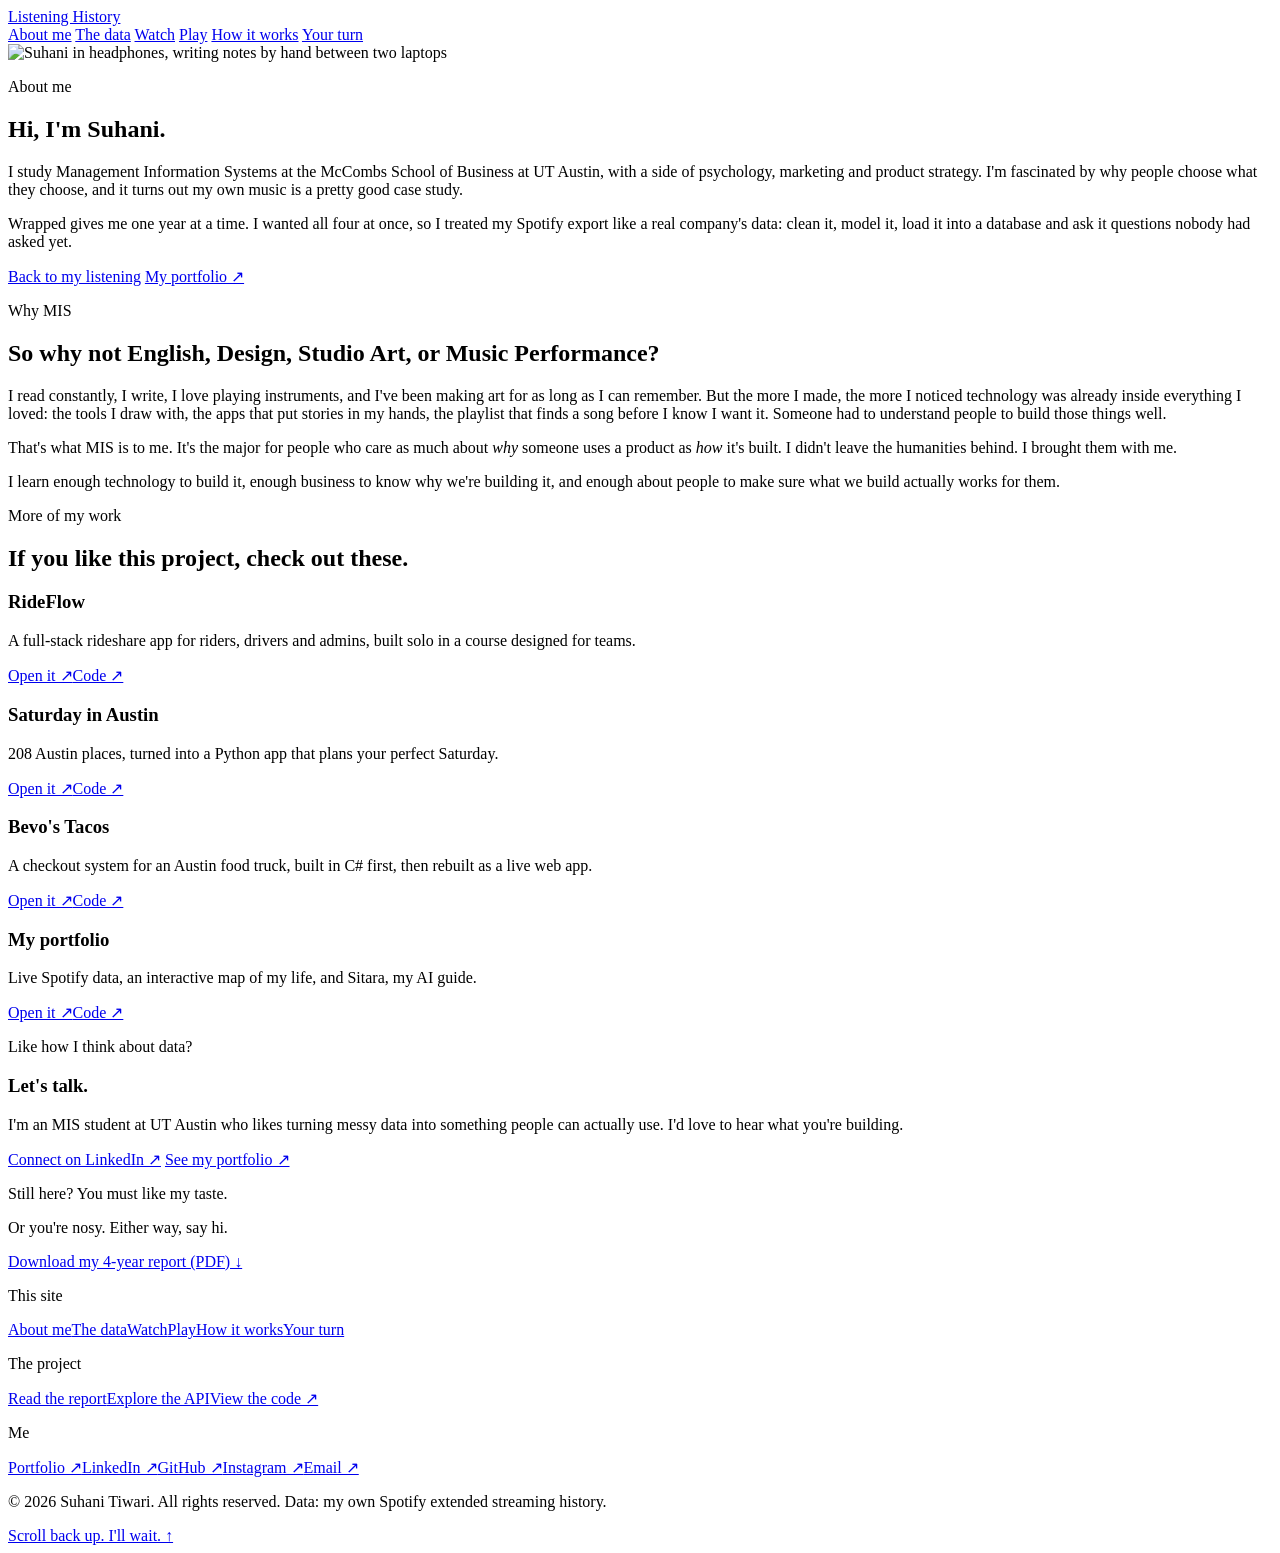
==== app/static/about.html @ ca0a08ca "All Spotify on the main page: takeaways under every chart, a raw record next to its cleaned row, pri" ====
<!doctype html>
<html lang="en">
<head>
    <meta charset="utf-8">
    <meta name="viewport" content="width=device-width, initial-scale=1">
    <title>About me | Listening History</title>
    <meta name="description" content="Four years of my Spotify listening, run through an ETL pipeline into a PostgreSQL star schema and explored with SQL.">
    <meta name="author" content="Suhani Tiwari">
    <meta property="og:type" content="website">
    <meta property="og:title" content="Four years of my listening, in data | Suhani Tiwari">
    <meta property="og:description" content="182,293 Spotify records, cleaned in Python, modeled into PostgreSQL and asked questions in SQL. Guess my stats, watch my top songs and see if I listen to your favorite artist.">
    <meta property="og:url" content="https://listening-history.onrender.com/">
    <meta property="og:image" content="https://listening-history.onrender.com/static/share-card.jpg">
    <meta property="og:image:width" content="1200">
    <meta property="og:image:height" content="630">
    <meta name="twitter:card" content="summary_large_image">
    <meta name="twitter:image" content="https://listening-history.onrender.com/static/share-card.jpg">
    <meta name="copyright" content="© 2026 Suhani Tiwari. All rights reserved.">
    <link rel="icon" href="data:image/svg+xml,<svg xmlns='http://www.w3.org/2000/svg' viewBox='0 0 100 100'><circle cx='50' cy='50' r='48' fill='%238A4D57'/><circle cx='50' cy='50' r='14' fill='%23FAF1EF'/></svg>">
    <link rel="stylesheet" href="/static/styles.css?v=15">
</head>
<body>

<nav class="topnav" aria-label="Sections">
    <div class="topnav-in">
        <a class="brand" href="/">Listening History</a>
        <div class="topnav-links">
            <a href="/about">About me</a>
            <a href="/#data">The data</a>
            <a href="/#watch">Watch</a>
            <a href="/#play">Play</a>
            <a href="/#method">How it works</a>
            <a class="topnav-cta" href="/#your-turn">Your turn</a>
        </div>
    </div>
</nav>

<main class="page" id="top">

    <section class="about-hero" aria-labelledby="t-hi">
        <figure style="margin:0"><img src="/static/suhani-notes.jpg" width="800" height="1000" alt="Suhani in headphones, writing notes by hand between two laptops"></figure>
        <div>
            <p class="eyebrow">About me</p>
            <h1 id="t-hi">Hi, I'm Suhani.</h1>
            <p class="lede">I study Management Information Systems at the McCombs School of Business at UT Austin, with a side of psychology, marketing and product strategy. I'm fascinated by why people choose what they choose, and it turns out my own music is a pretty good case study.</p>
            <p class="about-p">Wrapped gives me one year at a time. I wanted all four at once, so I treated my Spotify export like a real company's data: clean it, model it, load it into a database and ask it questions nobody had asked yet.</p>
            <div class="hero-actions">
                <a class="pill solid" href="/">Back to my listening</a>
                <a class="pill" href="https://suhanitiwari.com">My portfolio ↗</a>
            </div>
        </div>
    </section>

    <section class="block" aria-labelledby="t-mis">
        <p class="eyebrow">Why MIS</p>
        <h2 id="t-mis">So why not English, Design, Studio Art, or Music Performance?</h2>
        <p class="about-p">I read constantly, I write, I love playing instruments, and I've been making art for as long as I can remember. But the more I made, the more I noticed technology was already inside everything I loved: the tools I draw with, the apps that put stories in my hands, the playlist that finds a song before I know I want it. Someone had to understand people to build those things well.</p>
        <p class="about-p">That's what MIS is to me. It's the major for people who care as much about <em>why</em> someone uses a product as <em>how</em> it's built. I didn't leave the humanities behind. I brought them with me.</p>
        <p class="mis-quote">I learn enough technology to build it, enough business to know why we're building it, and enough about people to make sure what we build actually works for them.</p>
    </section>

    <section class="block" aria-labelledby="t-more">
        <p class="eyebrow">More of my work</p>
        <h2 id="t-more">If you like this project, check out these.</h2>
        <div class="projects">
            <article class="project"><h3>RideFlow</h3><p>A full-stack rideshare app for riders, drivers and admins, built solo in a course designed for teams.</p>
                <div class="links"><a class="pill solid" href="https://rideflow-frontend.onrender.com/" target="_blank" rel="noopener">Open it ↗</a><a class="pill" href="https://github.com/suhxnitiwari/ridemanagement" target="_blank" rel="noopener">Code ↗</a></div></article>
            <article class="project"><h3>Saturday in Austin</h3><p>208 Austin places, turned into a Python app that plans your perfect Saturday.</p>
                <div class="links"><a class="pill solid" href="https://suhxnitiwari.github.io/saturday-in-austin/" target="_blank" rel="noopener">Open it ↗</a><a class="pill" href="https://github.com/suhxnitiwari/saturday-in-austin" target="_blank" rel="noopener">Code ↗</a></div></article>
            <article class="project"><h3>Bevo's Tacos</h3><p>A checkout system for an Austin food truck, built in C# first, then rebuilt as a live web app.</p>
                <div class="links"><a class="pill solid" href="https://suhxnitiwari.github.io/Bevo_Taco-Checkout/" target="_blank" rel="noopener">Open it ↗</a><a class="pill" href="https://github.com/suhxnitiwari/Bevo_Taco-Checkout" target="_blank" rel="noopener">Code ↗</a></div></article>
            <article class="project"><h3>My portfolio</h3><p>Live Spotify data, an interactive map of my life, and Sitara, my AI guide.</p>
                <div class="links"><a class="pill solid" href="https://suhanitiwari.com" target="_blank" rel="noopener">Open it ↗</a><a class="pill" href="https://github.com/suhxnitiwari/suhanitiwari-portfolio" target="_blank" rel="noopener">Code ↗</a></div></article>
        </div>
    </section>

    <section class="block" aria-labelledby="t-talk">
        <div class="cta-card dark">
            <p class="eyebrow">Like how I think about data?</p>
            <h3 class="h3" id="t-talk">Let's talk.</h3>
            <p>I'm an MIS student at UT Austin who likes turning messy data into something people can actually use. I'd love to hear what you're building.</p>
            <div class="links">
                <a class="pill solid" href="https://www.linkedin.com/in/suhxnitiwari/" target="_blank" rel="noopener">Connect on LinkedIn ↗</a>
                <a class="pill" href="https://suhanitiwari.com">See my portfolio ↗</a>
            </div>
        </div>
    </section>

</main>
<footer class="site-foot">
    <div class="site-foot-in">
        <div class="foot-lead">
            <p class="foot-title">Still here? You must like my taste.</p>
            <p class="foot-sub">Or you're nosy. Either way, say hi.</p>
            <a class="pill foot-report" href="/report.pdf" download>Download my 4-year report (PDF) ↓</a>
        </div>
        <nav class="foot-cols" aria-label="Footer">
            <div>
                <p class="foot-h">This site</p>
                <a href="/about">About me</a><a href="/#data">The data</a><a href="/#watch">Watch</a><a href="/#play">Play</a><a href="/#method">How it works</a><a href="/#your-turn">Your turn</a>
            </div>
            <div>
                <p class="foot-h">The project</p>
                <a href="/report">Read the report</a><a href="/api/docs">Explore the API</a><a href="https://github.com/suhxnitiwari/listening-history" target="_blank" rel="noopener">View the code ↗</a>
            </div>
            <div>
                <p class="foot-h">Me</p>
                <a href="https://suhanitiwari.com">Portfolio ↗</a><a href="https://www.linkedin.com/in/suhxnitiwari/" target="_blank" rel="noopener">LinkedIn ↗</a><a href="https://github.com/suhxnitiwari" target="_blank" rel="noopener">GitHub ↗</a><a href="https://www.instagram.com/suhxnitiwari/" target="_blank" rel="noopener">Instagram ↗</a><a href="mailto:suhxnitiwari@gmail.com">Email ↗</a>
            </div>
        </nav>
        <div class="foot-small">
            <p>© 2026 Suhani Tiwari. All rights reserved. Data: my own Spotify extended streaming history.</p>
            <a href="#top">Scroll back up. I'll wait. ↑</a>
        </div>
    </div>
</footer>
</body>
</html>
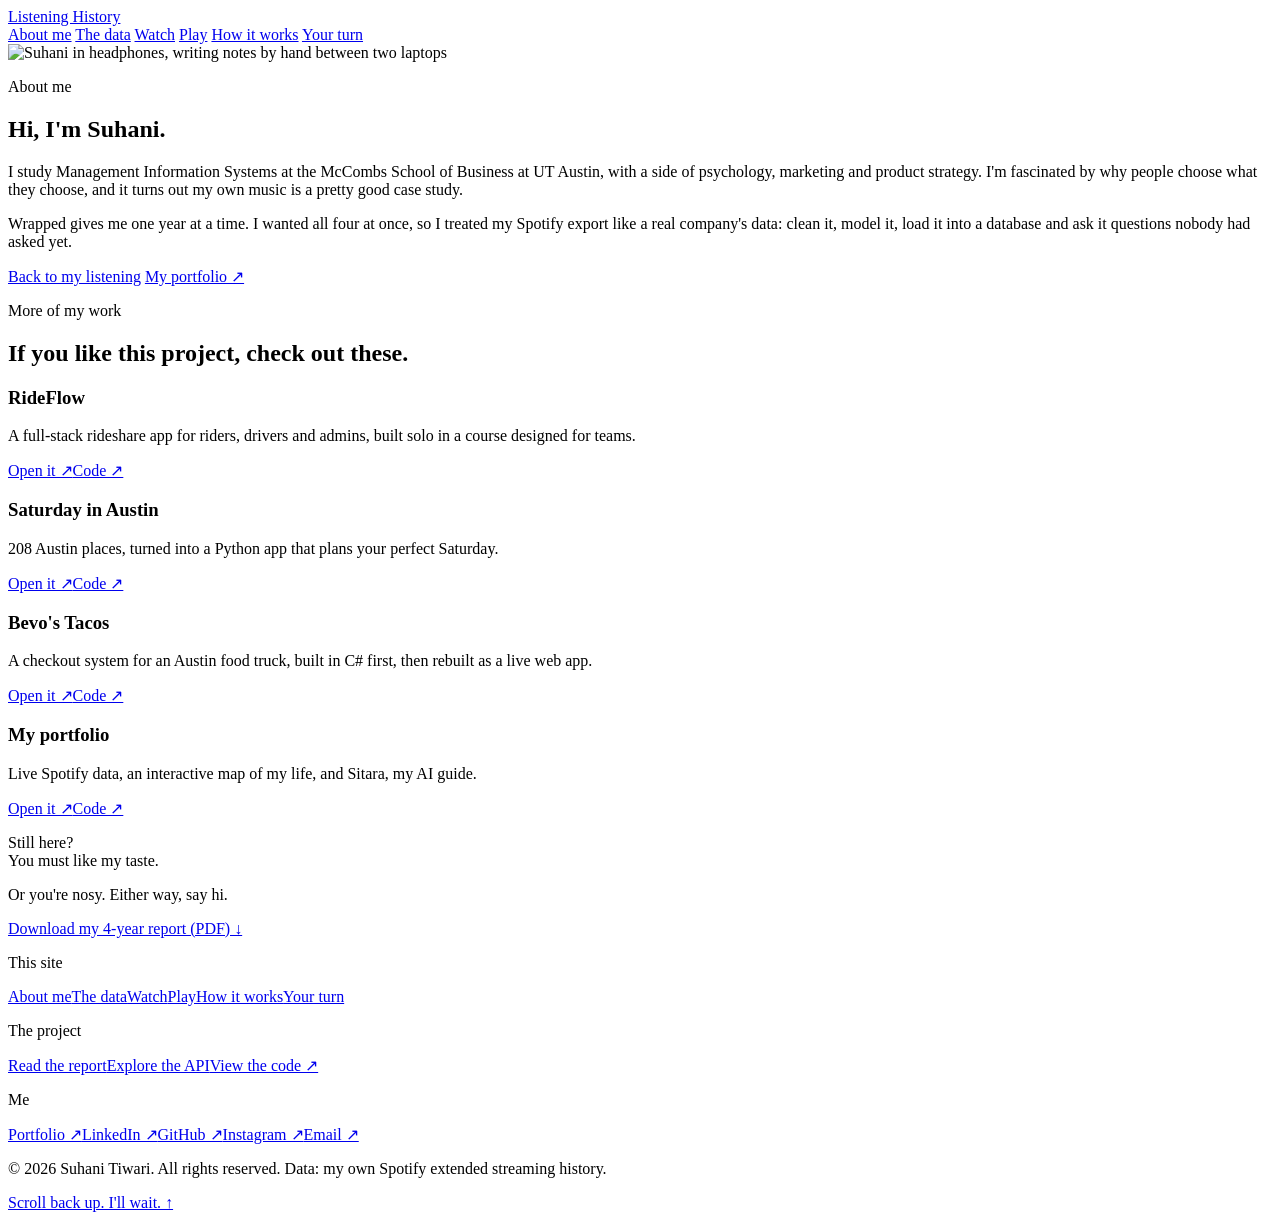
==== commit 908e8183: "About: no Why MIS or Let's talk (my portfolio and the footer do those jobs); footer headline on two " ====
--- a/app/static/about.html
+++ b/app/static/about.html
@@ -5,6 +5,7 @@
     <meta name="viewport" content="width=device-width, initial-scale=1">
     <title>About me | Listening History</title>
     <meta name="description" content="Four years of my Spotify listening, run through an ETL pipeline into a PostgreSQL star schema and explored with SQL.">
+    <meta name="theme-color" content="#22090F">
     <meta name="author" content="Suhani Tiwari">
     <meta property="og:type" content="website">
     <meta property="og:title" content="Four years of my listening, in data | Suhani Tiwari">
@@ -16,8 +17,8 @@
     <meta name="twitter:card" content="summary_large_image">
     <meta name="twitter:image" content="https://listening-history.onrender.com/static/share-card.jpg">
     <meta name="copyright" content="© 2026 Suhani Tiwari. All rights reserved.">
-    <link rel="icon" href="data:image/svg+xml,<svg xmlns='http://www.w3.org/2000/svg' viewBox='0 0 100 100'><circle cx='50' cy='50' r='48' fill='%238A4D57'/><circle cx='50' cy='50' r='14' fill='%23FAF1EF'/></svg>">
-    <link rel="stylesheet" href="/static/styles.css?v=15">
+    <link rel="icon" href="data:image/svg+xml,<svg xmlns='http://www.w3.org/2000/svg' viewBox='0 0 100 100'><circle cx='50' cy='50' r='48' fill='%23D65478'/><circle cx='50' cy='50' r='14' fill='%2322090F'/></svg>">
+    <link rel="stylesheet" href="/static/styles.css?v=23">
 </head>
 <body>
 
@@ -51,13 +52,6 @@
         </div>
     </section>
 
-    <section class="block" aria-labelledby="t-mis">
-        <p class="eyebrow">Why MIS</p>
-        <h2 id="t-mis">So why not English, Design, Studio Art, or Music Performance?</h2>
-        <p class="about-p">I read constantly, I write, I love playing instruments, and I've been making art for as long as I can remember. But the more I made, the more I noticed technology was already inside everything I loved: the tools I draw with, the apps that put stories in my hands, the playlist that finds a song before I know I want it. Someone had to understand people to build those things well.</p>
-        <p class="about-p">That's what MIS is to me. It's the major for people who care as much about <em>why</em> someone uses a product as <em>how</em> it's built. I didn't leave the humanities behind. I brought them with me.</p>
-        <p class="mis-quote">I learn enough technology to build it, enough business to know why we're building it, and enough about people to make sure what we build actually works for them.</p>
-    </section>
 
     <section class="block" aria-labelledby="t-more">
         <p class="eyebrow">More of my work</p>
@@ -74,23 +68,12 @@
         </div>
     </section>
 
-    <section class="block" aria-labelledby="t-talk">
-        <div class="cta-card dark">
-            <p class="eyebrow">Like how I think about data?</p>
-            <h3 class="h3" id="t-talk">Let's talk.</h3>
-            <p>I'm an MIS student at UT Austin who likes turning messy data into something people can actually use. I'd love to hear what you're building.</p>
-            <div class="links">
-                <a class="pill solid" href="https://www.linkedin.com/in/suhxnitiwari/" target="_blank" rel="noopener">Connect on LinkedIn ↗</a>
-                <a class="pill" href="https://suhanitiwari.com">See my portfolio ↗</a>
-            </div>
-        </div>
-    </section>
 
 </main>
 <footer class="site-foot">
     <div class="site-foot-in">
         <div class="foot-lead">
-            <p class="foot-title">Still here? You must like my taste.</p>
+            <p class="foot-title">Still here?<br>You must like my taste.</p>
             <p class="foot-sub">Or you're nosy. Either way, say hi.</p>
             <a class="pill foot-report" href="/report.pdf" download>Download my 4-year report (PDF) ↓</a>
         </div>
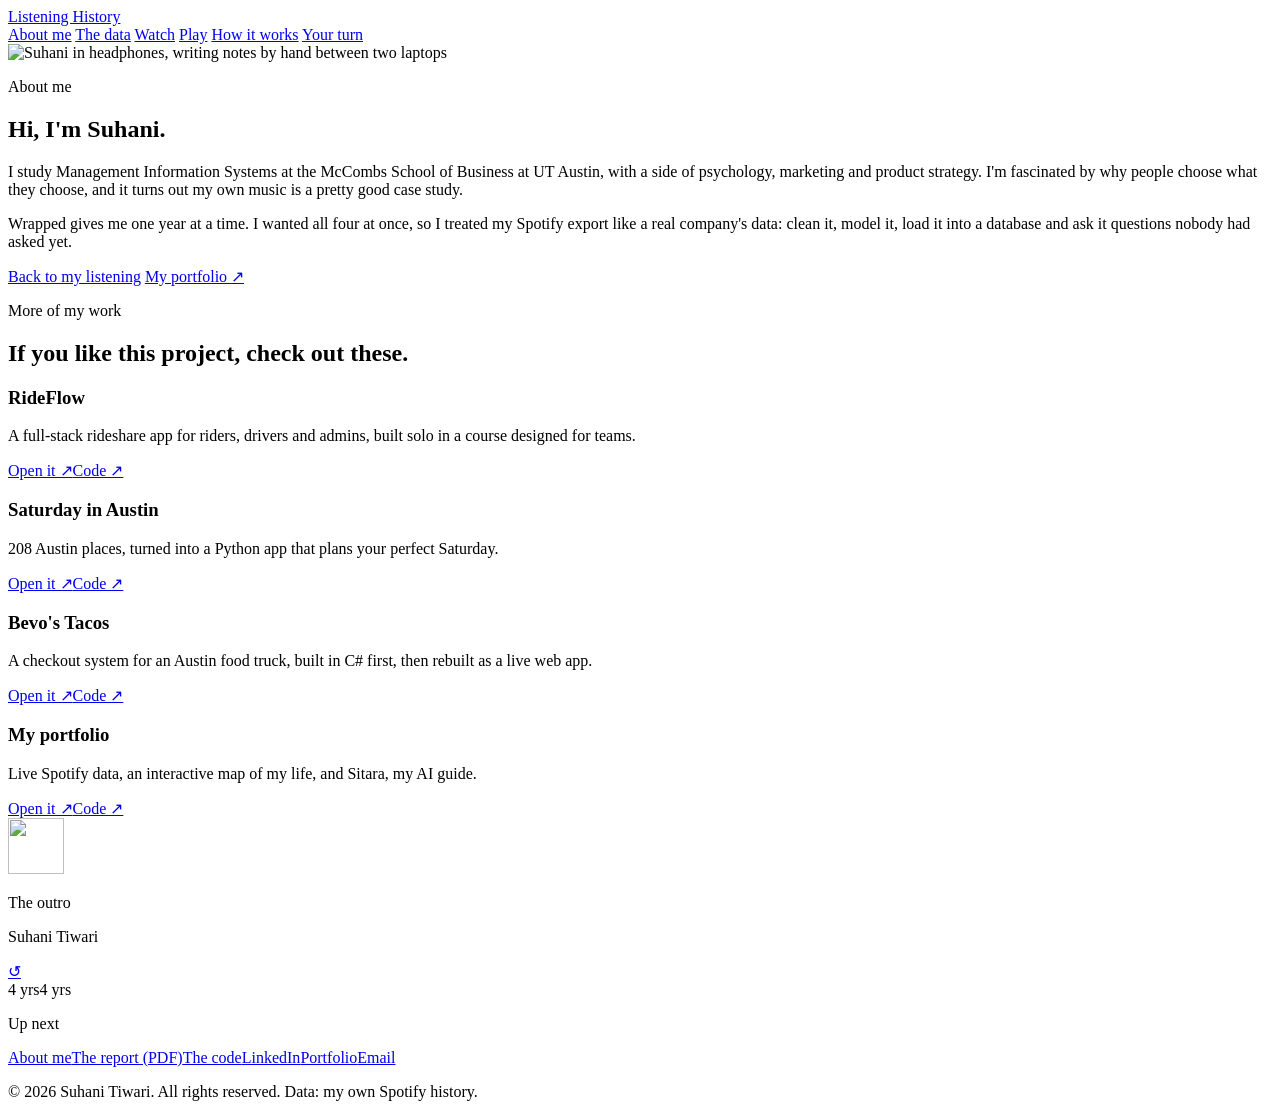
==== commit 59b6d97c: "How it works as nine drawn techniques; a player-bar footer; a closer About photo" ====
--- a/app/static/about.html
+++ b/app/static/about.html
@@ -18,7 +18,7 @@
     <meta name="twitter:image" content="https://listening-history.onrender.com/static/share-card.jpg">
     <meta name="copyright" content="© 2026 Suhani Tiwari. All rights reserved.">
     <link rel="icon" href="data:image/svg+xml,<svg xmlns='http://www.w3.org/2000/svg' viewBox='0 0 100 100'><circle cx='50' cy='50' r='48' fill='%23D65478'/><circle cx='50' cy='50' r='14' fill='%2322090F'/></svg>">
-    <link rel="stylesheet" href="/static/styles.css?v=23">
+    <link rel="stylesheet" href="/static/styles.css?v=26">
 </head>
 <body>
 
@@ -39,7 +39,7 @@
 <main class="page" id="top">
 
     <section class="about-hero" aria-labelledby="t-hi">
-        <figure style="margin:0"><img src="/static/suhani-notes.jpg" width="800" height="1000" alt="Suhani in headphones, writing notes by hand between two laptops"></figure>
+        <figure style="margin:0"><img src="/static/suhani-notes.jpg?v=2" width="800" height="1000" alt="Suhani in headphones, writing notes by hand between two laptops"></figure>
         <div>
             <p class="eyebrow">About me</p>
             <h1 id="t-hi">Hi, I'm Suhani.</h1>
@@ -70,32 +70,22 @@
 
 
 </main>
-<footer class="site-foot">
-    <div class="site-foot-in">
-        <div class="foot-lead">
-            <p class="foot-title">Still here?<br>You must like my taste.</p>
-            <p class="foot-sub">Or you're nosy. Either way, say hi.</p>
-            <a class="pill foot-report" href="/report.pdf" download>Download my 4-year report (PDF) ↓</a>
+<footer class="player-foot" aria-label="Footer">
+    <div class="player-in">
+        <div class="player-now">
+            <img src="/static/suhani.jpg?v=3" width="56" height="56" alt="" loading="lazy">
+            <div><p class="player-track">The outro</p><p class="player-artist">Suhani Tiwari</p></div>
         </div>
-        <nav class="foot-cols" aria-label="Footer">
-            <div>
-                <p class="foot-h">This site</p>
-                <a href="/about">About me</a><a href="/#data">The data</a><a href="/#watch">Watch</a><a href="/#play">Play</a><a href="/#method">How it works</a><a href="/#your-turn">Your turn</a>
-            </div>
-            <div>
-                <p class="foot-h">The project</p>
-                <a href="/report">Read the report</a><a href="/api/docs">Explore the API</a><a href="https://github.com/suhxnitiwari/listening-history" target="_blank" rel="noopener">View the code ↗</a>
-            </div>
-            <div>
-                <p class="foot-h">Me</p>
-                <a href="https://suhanitiwari.com">Portfolio ↗</a><a href="https://www.linkedin.com/in/suhxnitiwari/" target="_blank" rel="noopener">LinkedIn ↗</a><a href="https://github.com/suhxnitiwari" target="_blank" rel="noopener">GitHub ↗</a><a href="https://www.instagram.com/suhxnitiwari/" target="_blank" rel="noopener">Instagram ↗</a><a href="mailto:suhxnitiwari@gmail.com">Email ↗</a>
-            </div>
+        <div class="player-mid">
+            <a class="player-replay" href="#top" aria-label="Replay from the top">↺</a>
+            <div class="player-bar" aria-hidden="true"><span>4 yrs</span><i><b></b></i><span>4 yrs</span></div>
+        </div>
+        <nav class="player-queue" aria-label="Up next">
+            <p>Up next</p>
+            <a href="/about">About me</a><a href="/report.pdf" download>The report (PDF)</a><a href="https://github.com/suhxnitiwari/listening-history" target="_blank" rel="noopener">The code</a><a href="https://www.linkedin.com/in/suhxnitiwari/" target="_blank" rel="noopener">LinkedIn</a><a href="https://suhanitiwari.com">Portfolio</a><a href="mailto:suhxnitiwari@gmail.com">Email</a>
         </nav>
-        <div class="foot-small">
-            <p>© 2026 Suhani Tiwari. All rights reserved. Data: my own Spotify extended streaming history.</p>
-            <a href="#top">Scroll back up. I'll wait. ↑</a>
-        </div>
     </div>
+    <p class="player-legal">© 2026 Suhani Tiwari. All rights reserved. Data: my own Spotify history.</p>
 </footer>
 </body>
 </html>
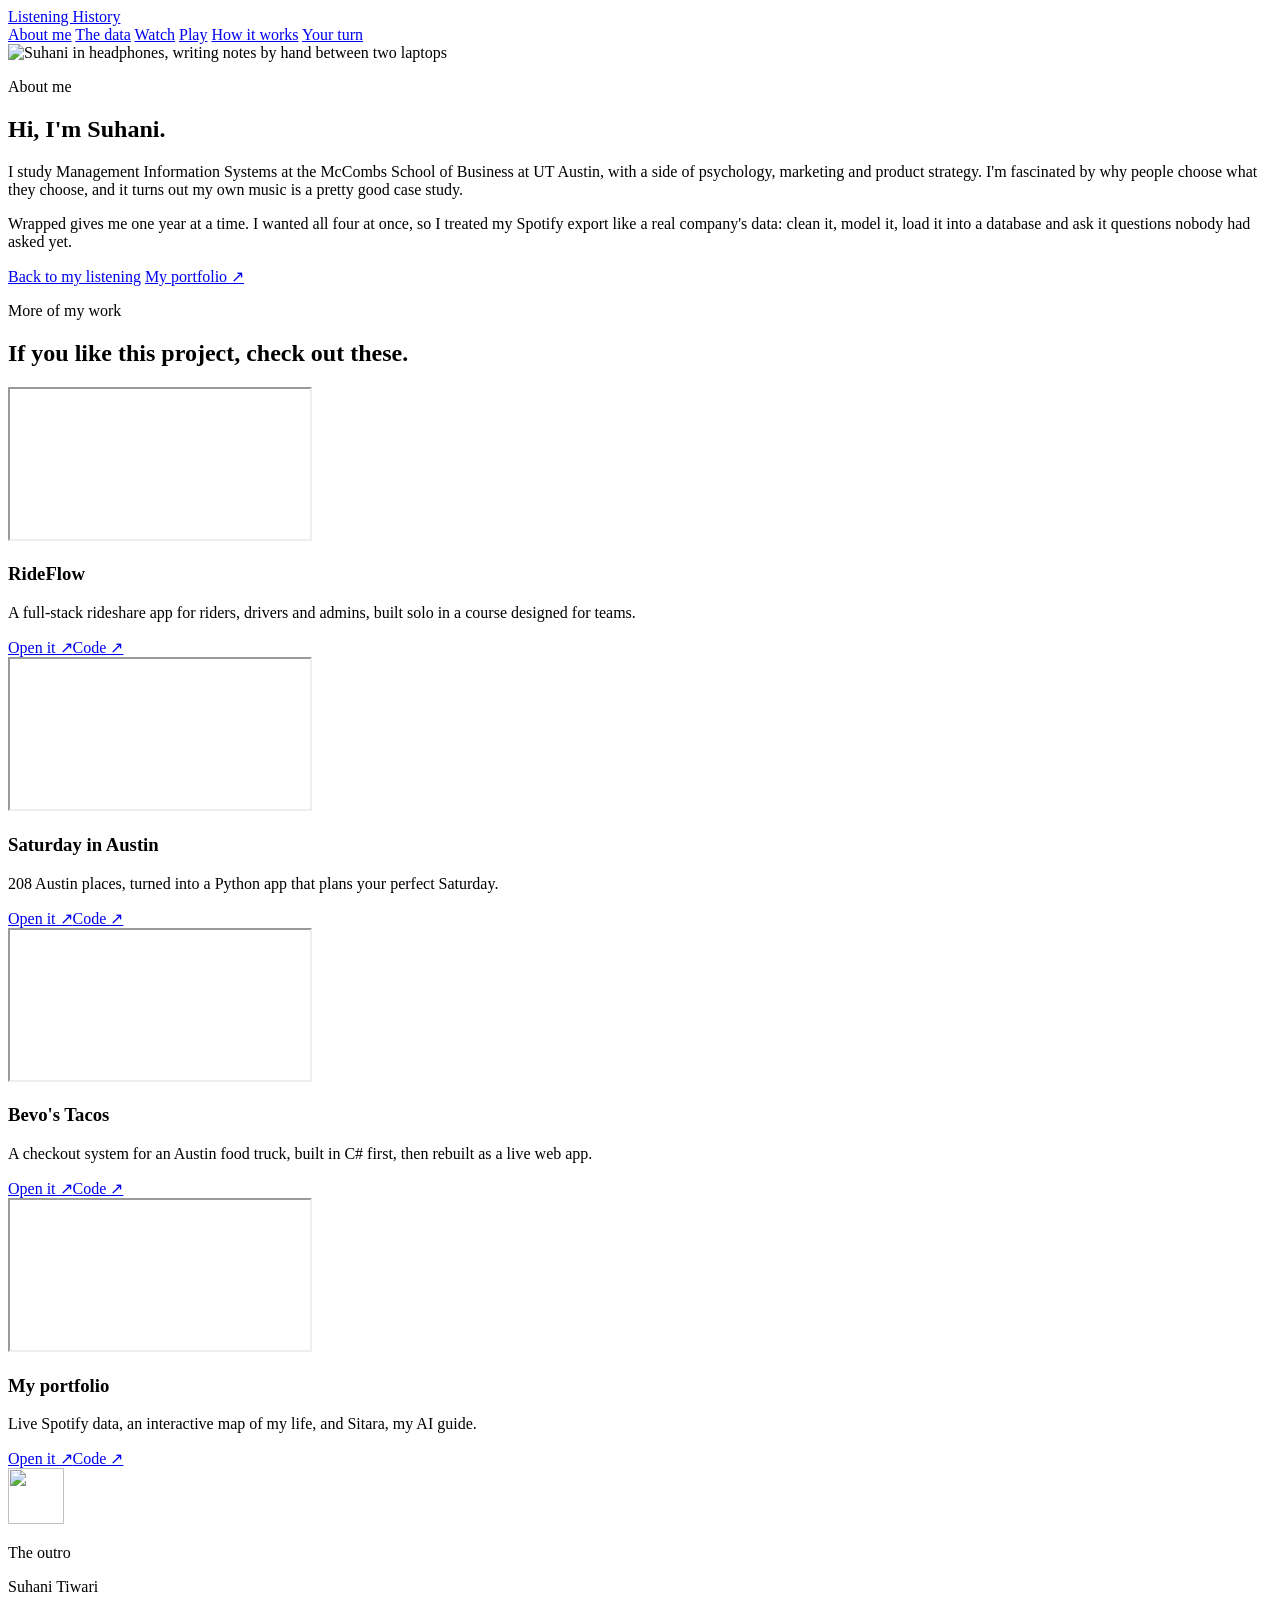
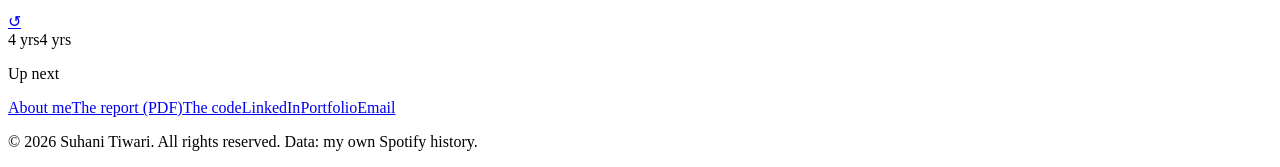
==== commit be3f3c07: "About: live previews of my other projects" ====
--- a/app/static/about.html
+++ b/app/static/about.html
@@ -18,7 +18,7 @@
     <meta name="twitter:image" content="https://listening-history.onrender.com/static/share-card.jpg">
     <meta name="copyright" content="© 2026 Suhani Tiwari. All rights reserved.">
     <link rel="icon" href="data:image/svg+xml,<svg xmlns='http://www.w3.org/2000/svg' viewBox='0 0 100 100'><circle cx='50' cy='50' r='48' fill='%23D65478'/><circle cx='50' cy='50' r='14' fill='%2322090F'/></svg>">
-    <link rel="stylesheet" href="/static/styles.css?v=26">
+    <link rel="stylesheet" href="/static/styles.css?v=27">
 </head>
 <body>
 
@@ -57,13 +57,13 @@
         <p class="eyebrow">More of my work</p>
         <h2 id="t-more">If you like this project, check out these.</h2>
         <div class="projects">
-            <article class="project"><h3>RideFlow</h3><p>A full-stack rideshare app for riders, drivers and admins, built solo in a course designed for teams.</p>
+            <article class="project"><a class="live" href="https://rideflow-frontend.onrender.com/" target="_blank" rel="noopener" aria-label="Open RideFlow"><span class="live-bar"><i></i><i></i><i></i></span><span class="live-view"><iframe data-src="https://rideflow-frontend.onrender.com/" title="Live preview of RideFlow" tabindex="-1" scrolling="no"></iframe></span></a><h3>RideFlow</h3><p>A full-stack rideshare app for riders, drivers and admins, built solo in a course designed for teams.</p>
                 <div class="links"><a class="pill solid" href="https://rideflow-frontend.onrender.com/" target="_blank" rel="noopener">Open it ↗</a><a class="pill" href="https://github.com/suhxnitiwari/ridemanagement" target="_blank" rel="noopener">Code ↗</a></div></article>
-            <article class="project"><h3>Saturday in Austin</h3><p>208 Austin places, turned into a Python app that plans your perfect Saturday.</p>
+            <article class="project"><a class="live" href="https://suhxnitiwari.github.io/saturday-in-austin/" target="_blank" rel="noopener" aria-label="Open Saturday in Austin"><span class="live-bar"><i></i><i></i><i></i></span><span class="live-view"><iframe data-src="https://suhxnitiwari.github.io/saturday-in-austin/" title="Live preview of Saturday in Austin" tabindex="-1" scrolling="no"></iframe></span></a><h3>Saturday in Austin</h3><p>208 Austin places, turned into a Python app that plans your perfect Saturday.</p>
                 <div class="links"><a class="pill solid" href="https://suhxnitiwari.github.io/saturday-in-austin/" target="_blank" rel="noopener">Open it ↗</a><a class="pill" href="https://github.com/suhxnitiwari/saturday-in-austin" target="_blank" rel="noopener">Code ↗</a></div></article>
-            <article class="project"><h3>Bevo's Tacos</h3><p>A checkout system for an Austin food truck, built in C# first, then rebuilt as a live web app.</p>
+            <article class="project"><a class="live" href="https://suhxnitiwari.github.io/Bevo_Taco-Checkout/" target="_blank" rel="noopener" aria-label="Open Bevo's Tacos"><span class="live-bar"><i></i><i></i><i></i></span><span class="live-view"><iframe data-src="https://suhxnitiwari.github.io/Bevo_Taco-Checkout/" title="Live preview of Bevo's Tacos" tabindex="-1" scrolling="no"></iframe></span></a><h3>Bevo's Tacos</h3><p>A checkout system for an Austin food truck, built in C# first, then rebuilt as a live web app.</p>
                 <div class="links"><a class="pill solid" href="https://suhxnitiwari.github.io/Bevo_Taco-Checkout/" target="_blank" rel="noopener">Open it ↗</a><a class="pill" href="https://github.com/suhxnitiwari/Bevo_Taco-Checkout" target="_blank" rel="noopener">Code ↗</a></div></article>
-            <article class="project"><h3>My portfolio</h3><p>Live Spotify data, an interactive map of my life, and Sitara, my AI guide.</p>
+            <article class="project"><a class="live" href="https://suhanitiwari.com/" target="_blank" rel="noopener" aria-label="Open My portfolio"><span class="live-bar"><i></i><i></i><i></i></span><span class="live-view"><iframe data-src="https://suhanitiwari.com/" title="Live preview of My portfolio" tabindex="-1" scrolling="no"></iframe></span></a><h3>My portfolio</h3><p>Live Spotify data, an interactive map of my life, and Sitara, my AI guide.</p>
                 <div class="links"><a class="pill solid" href="https://suhanitiwari.com" target="_blank" rel="noopener">Open it ↗</a><a class="pill" href="https://github.com/suhxnitiwari/suhanitiwari-portfolio" target="_blank" rel="noopener">Code ↗</a></div></article>
         </div>
     </section>
@@ -73,7 +73,7 @@
 <footer class="player-foot" aria-label="Footer">
     <div class="player-in">
         <div class="player-now">
-            <img src="/static/suhani.jpg?v=3" width="56" height="56" alt="" loading="lazy">
+            <img src="/static/suhani.jpg?v=4" width="56" height="56" alt="" loading="lazy">
             <div><p class="player-track">The outro</p><p class="player-artist">Suhani Tiwari</p></div>
         </div>
         <div class="player-mid">
@@ -87,5 +87,20 @@
     </div>
     <p class="player-legal">© 2026 Suhani Tiwari. All rights reserved. Data: my own Spotify history.</p>
 </footer>
+<script>
+    // live previews: load each site when its card scrolls near, shrunk to fit the card
+    (() => {
+        const fit = () => document.querySelectorAll('.live-view').forEach(v => v.style.setProperty('--s', v.clientWidth / 1280));
+        new ResizeObserver(fit).observe(document.body);
+        const io = new IntersectionObserver(entries => entries.forEach(e => {
+            if (!e.isIntersecting) return;
+            const f = e.target.querySelector('iframe');
+            f.src = f.dataset.src;
+            io.unobserve(e.target);
+        }), { rootMargin: '300px' });
+        document.querySelectorAll('.live').forEach(l => io.observe(l));
+        fit();
+    })();
+</script>
 </body>
 </html>
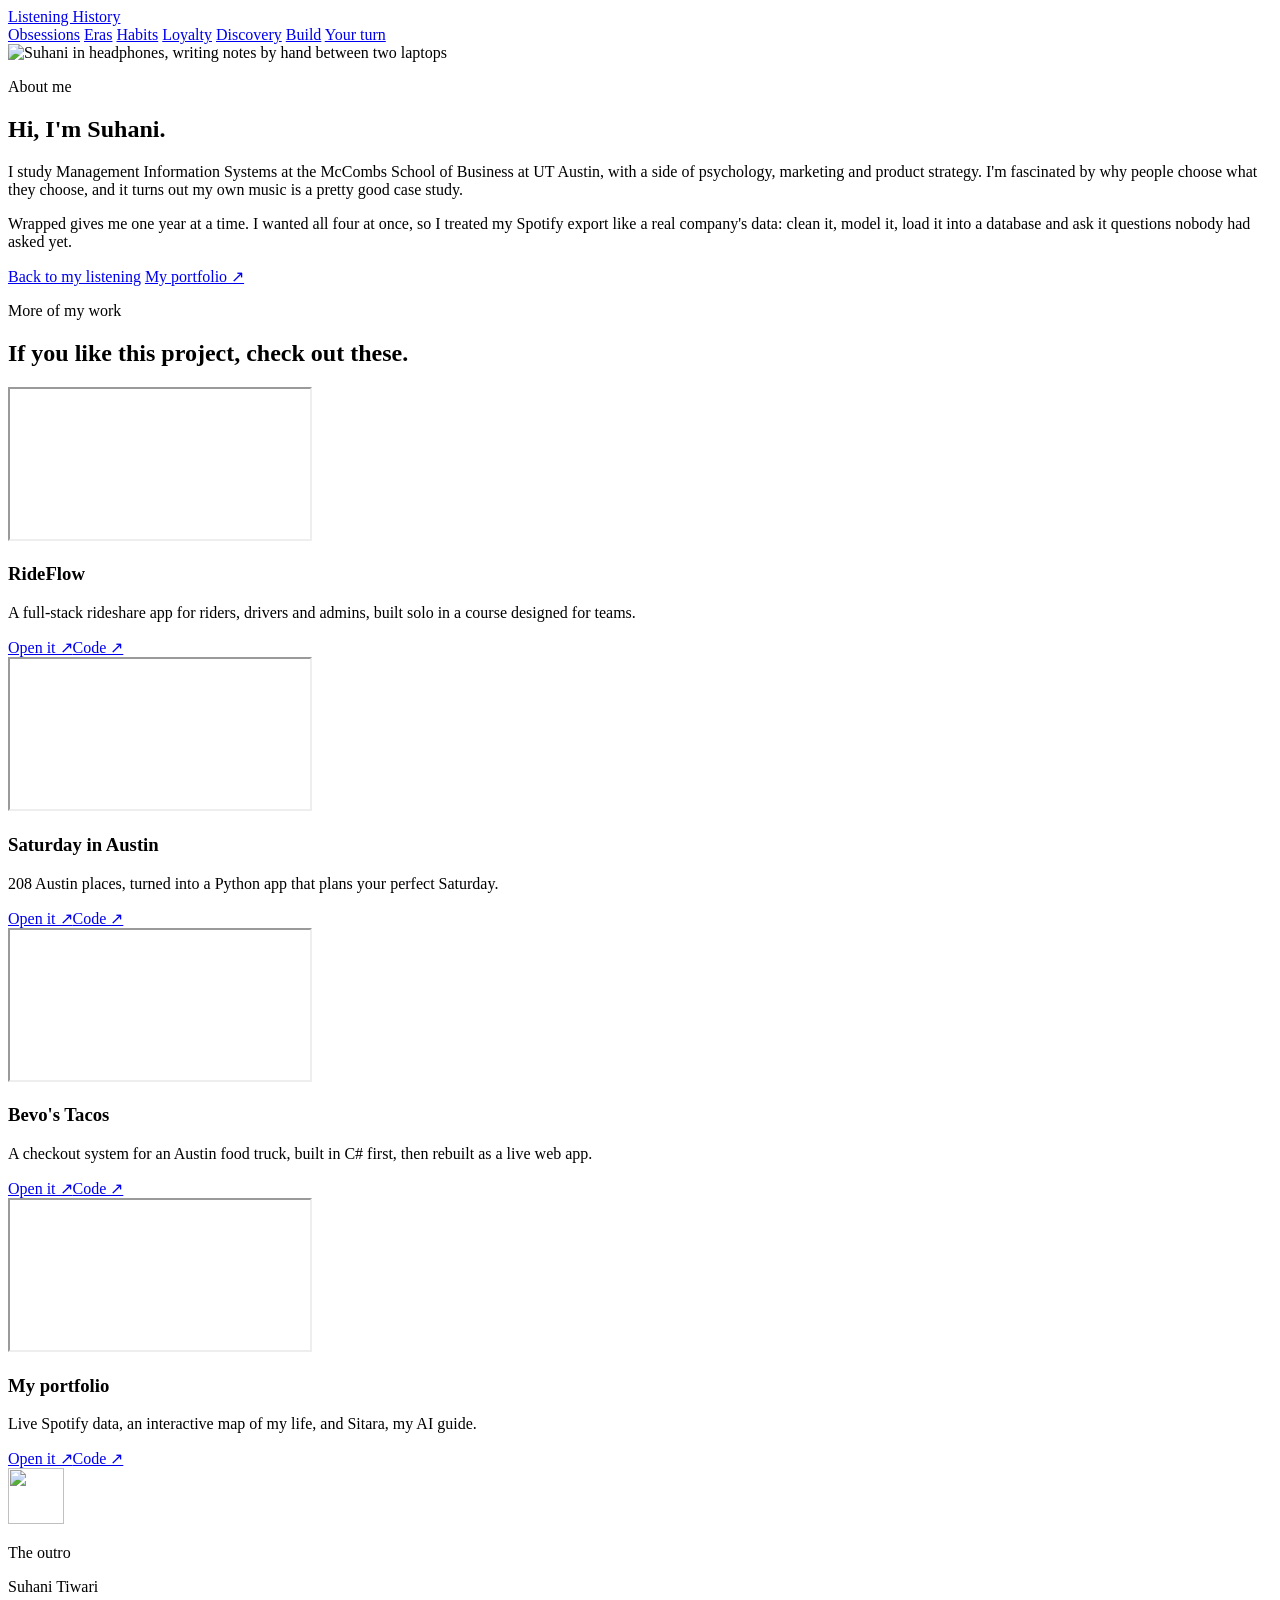
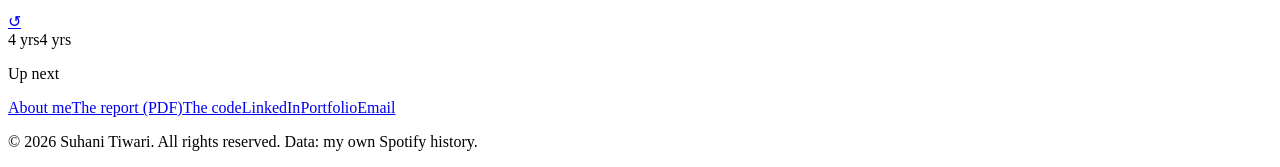
==== commit 3240a046: "Six chapters (Obsessions, Eras, Habits, Loyalty, Discovery, Build); the dynasty; discovery by year; " ====
--- a/app/static/about.html
+++ b/app/static/about.html
@@ -18,7 +18,7 @@
     <meta name="twitter:image" content="https://listening-history.onrender.com/static/share-card.jpg">
     <meta name="copyright" content="© 2026 Suhani Tiwari. All rights reserved.">
     <link rel="icon" href="data:image/svg+xml,<svg xmlns='http://www.w3.org/2000/svg' viewBox='0 0 100 100'><circle cx='50' cy='50' r='48' fill='%23D65478'/><circle cx='50' cy='50' r='14' fill='%2322090F'/></svg>">
-    <link rel="stylesheet" href="/static/styles.css?v=27">
+    <link rel="stylesheet" href="/static/styles.css?v=30">
 </head>
 <body>
 
@@ -26,11 +26,12 @@
     <div class="topnav-in">
         <a class="brand" href="/">Listening History</a>
         <div class="topnav-links">
-            <a href="/about">About me</a>
-            <a href="/#data">The data</a>
-            <a href="/#watch">Watch</a>
-            <a href="/#play">Play</a>
-            <a href="/#method">How it works</a>
+            <a href="/#ch-obsessions">Obsessions</a>
+            <a href="/#eras">Eras</a>
+            <a href="/#habits">Habits</a>
+            <a href="/#loyalty-ch">Loyalty</a>
+            <a href="/#discovery">Discovery</a>
+            <a href="/#build">Build</a>
             <a class="topnav-cta" href="/#your-turn">Your turn</a>
         </div>
     </div>
